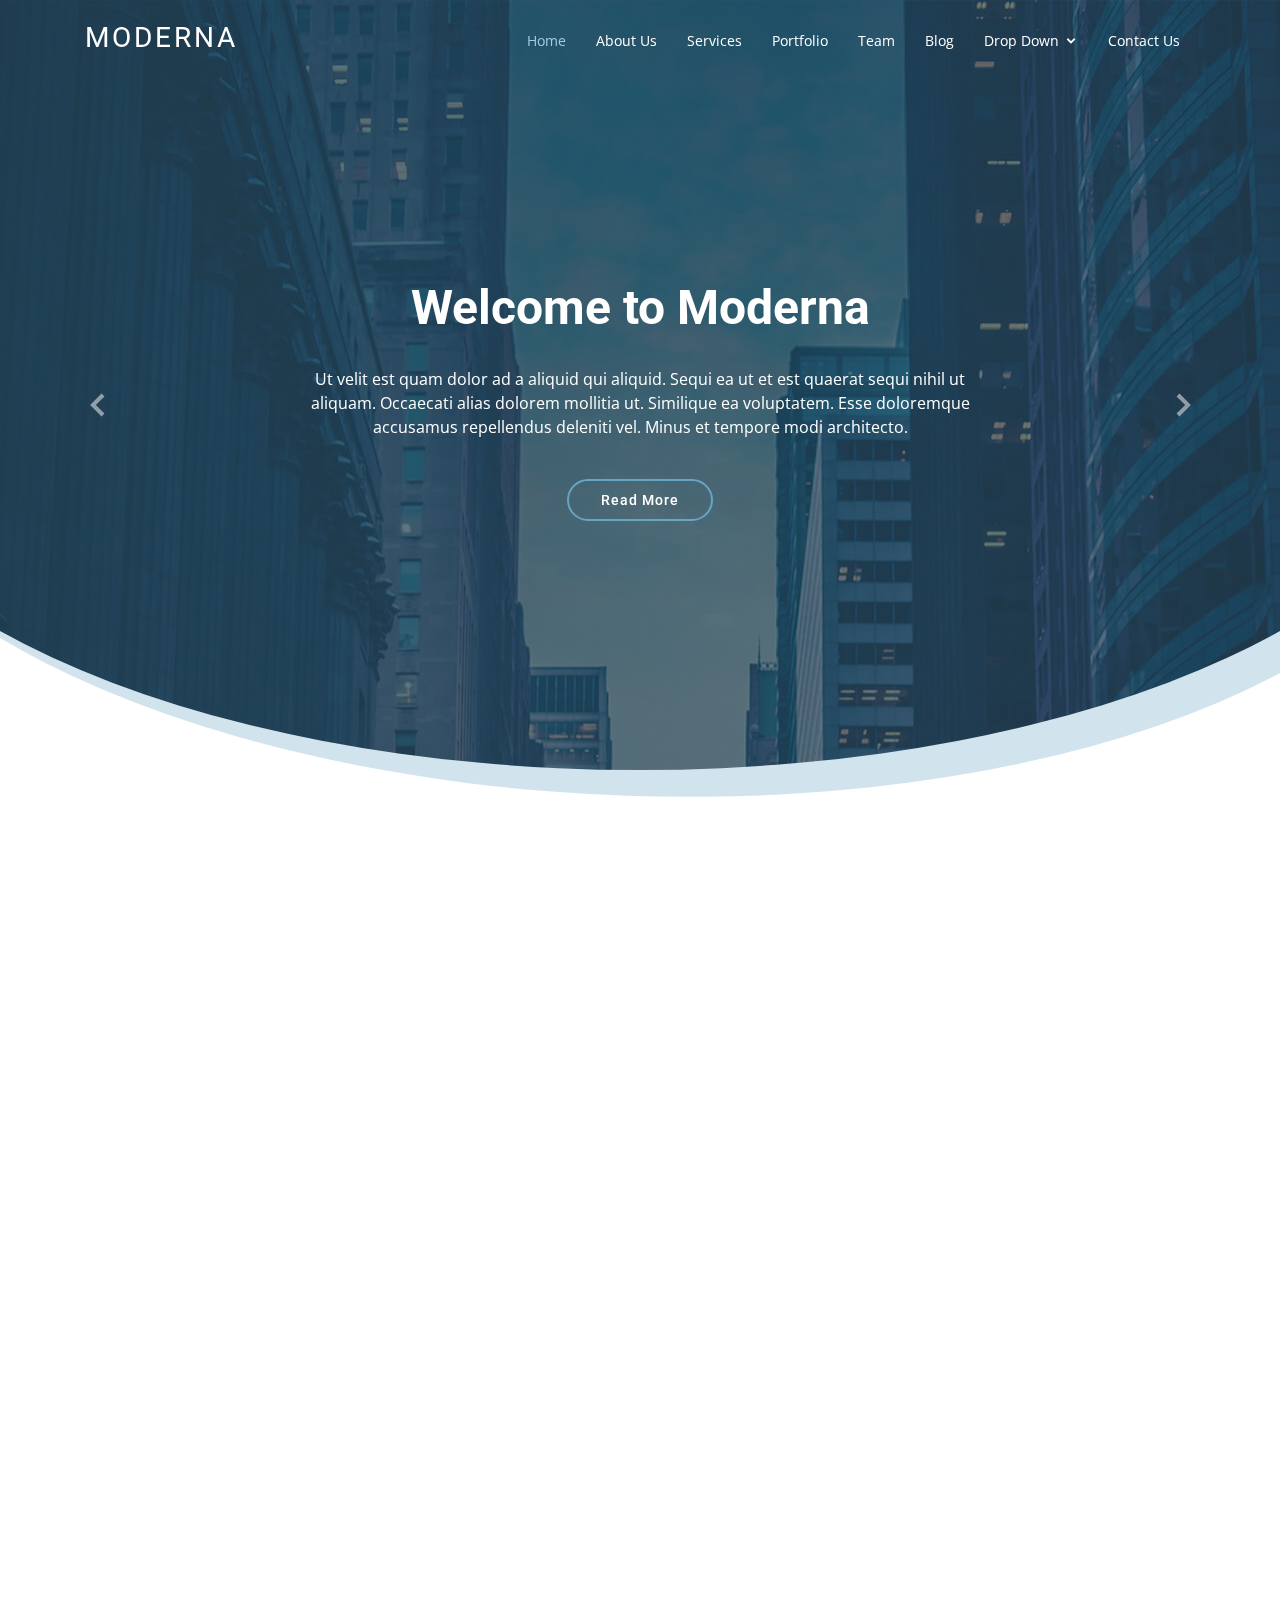
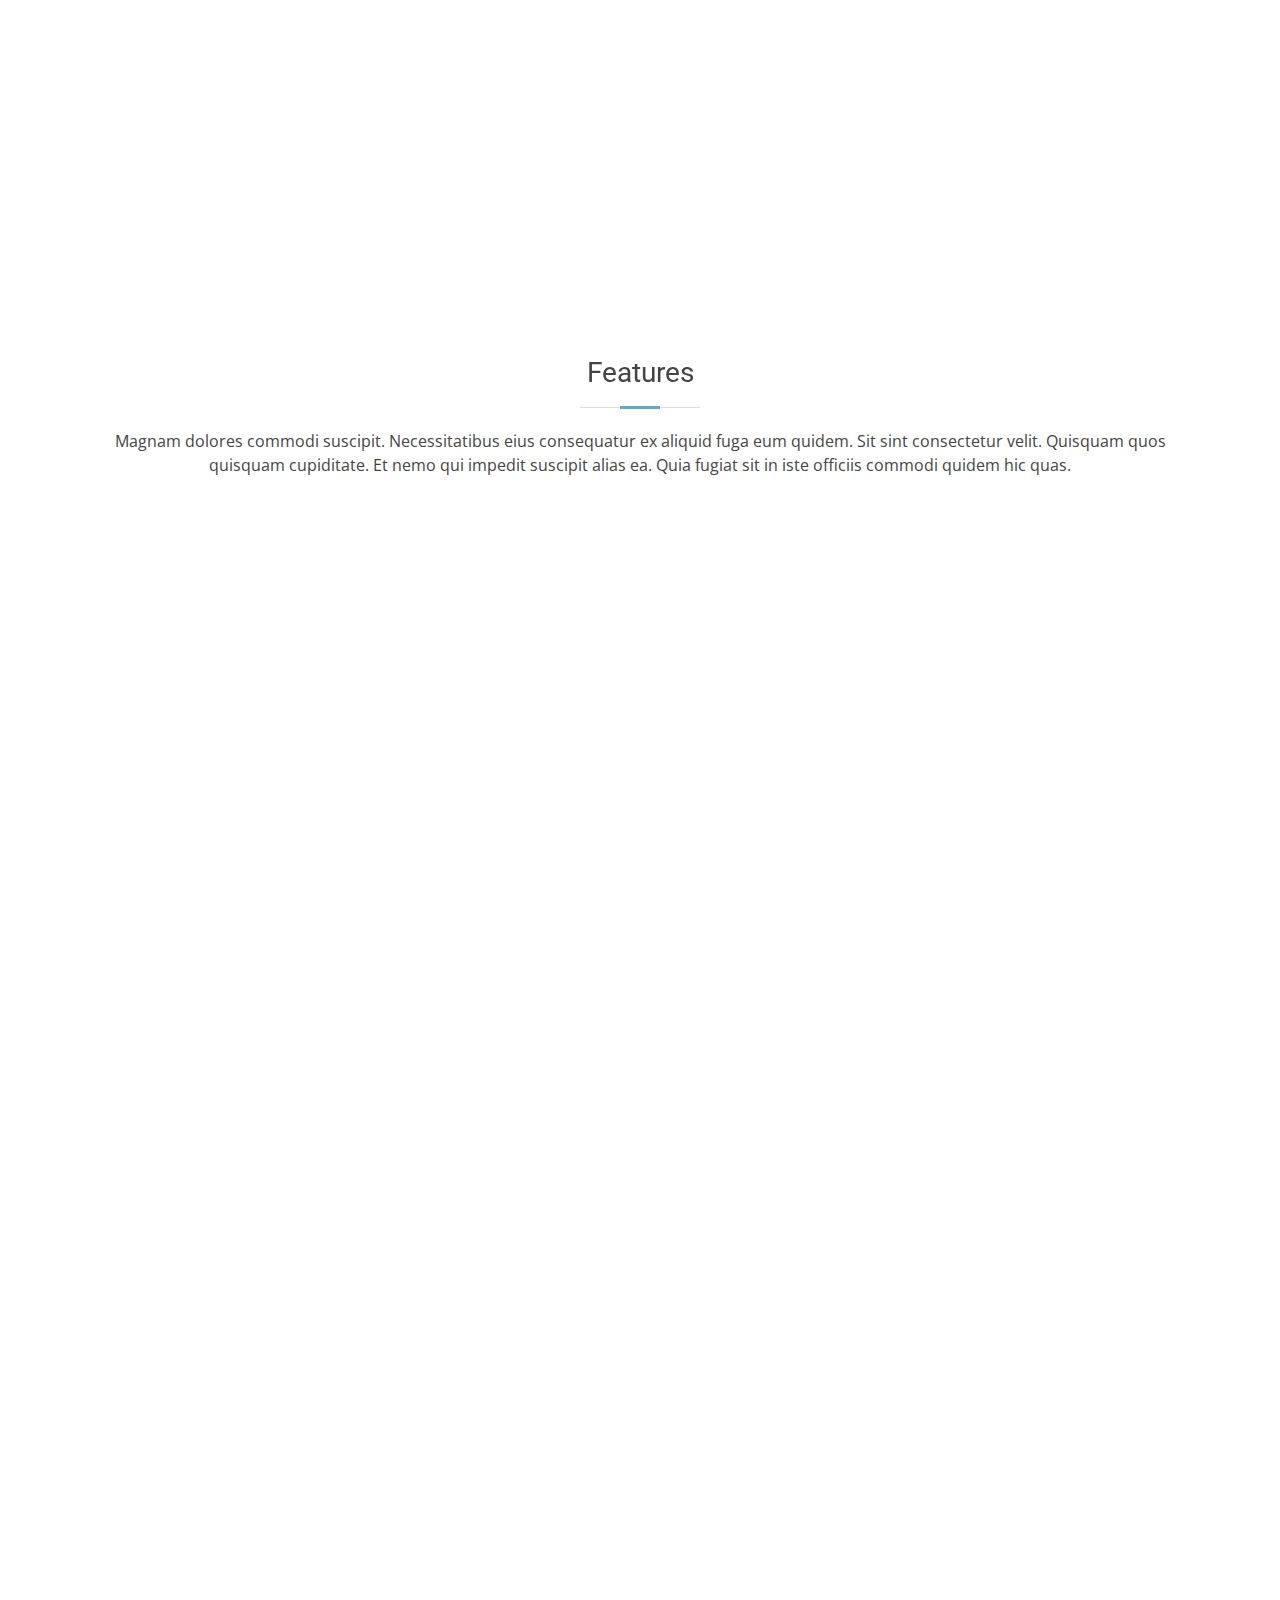
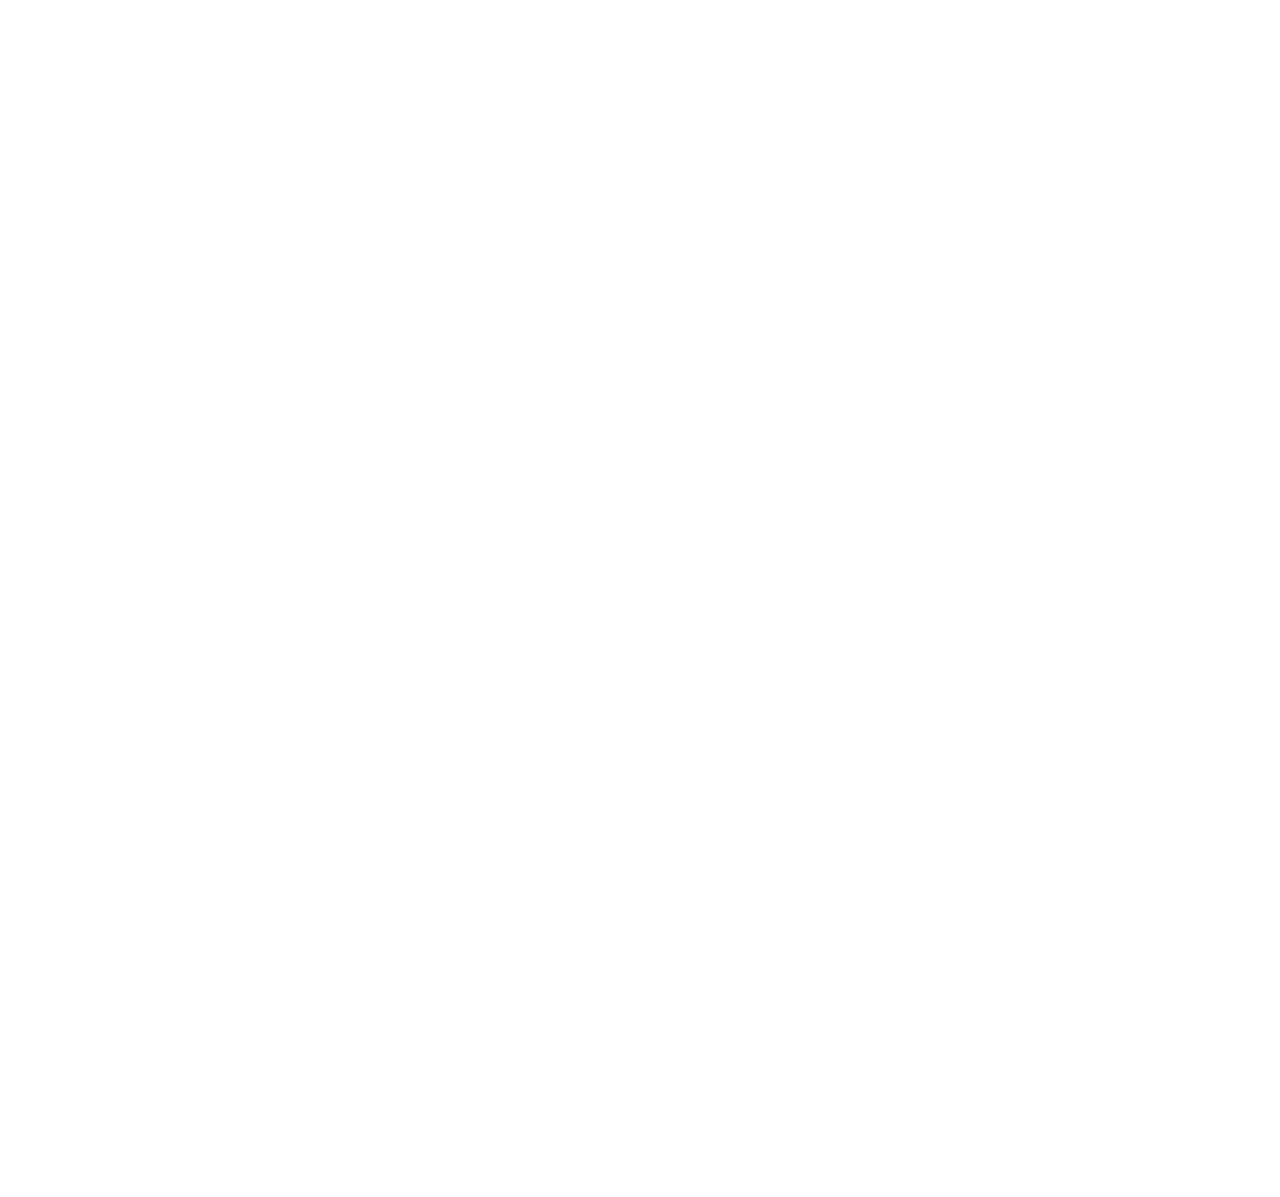
==== index.html @ 22f02e9f "first pitch" ====
<!DOCTYPE html>
<html lang="en">

<head>
  <meta charset="utf-8">
  <meta content="width=device-width, initial-scale=1.0" name="viewport">

  <title>Moderna Bootstrap Template - Index</title>
  <meta content="" name="description">
  <meta content="" name="keywords">

  <!-- Favicons -->
  <link href="assets/img/favicon.png" rel="icon">
  <link href="assets/img/apple-touch-icon.png" rel="apple-touch-icon">

  <!-- Google Fonts -->
  <link href="https://fonts.googleapis.com/css?family=Open+Sans:300,300i,400,400i,600,600i,700,700i|Roboto:300,300i,400,400i,500,500i,700,700i&display=swap" rel="stylesheet">

  <!-- Vendor CSS Files -->
  <link href="assets/vendor/bootstrap/css/bootstrap.min.css" rel="stylesheet">
  <link href="assets/vendor/animate.css/animate.min.css" rel="stylesheet">
  <link href="assets/vendor/icofont/icofont.min.css" rel="stylesheet">
  <link href="assets/vendor/boxicons/css/boxicons.min.css" rel="stylesheet">
  <link href="assets/vendor/venobox/venobox.css" rel="stylesheet">
  <link href="assets/vendor/owl.carousel/assets/owl.carousel.min.css" rel="stylesheet">
  <link href="assets/vendor/aos/aos.css" rel="stylesheet">

  <!-- Template Main CSS File -->
  <link href="assets/css/style.css" rel="stylesheet">

  <!-- =======================================================
  * Template Name: Moderna - v2.2.0
  * Template URL: https://bootstrapmade.com/free-bootstrap-template-corporate-moderna/
  * Author: BootstrapMade.com
  * License: https://bootstrapmade.com/license/
  ======================================================== -->
</head>

<body>

  <!-- ======= Header ======= -->
  <header id="header" class="fixed-top header-transparent">
    <div class="container">

      <div class="logo float-left">
        <h1 class="text-light"><a href="index.html"><span>Moderna</span></a></h1>
        <!-- Uncomment below if you prefer to use an image logo -->
        <!-- <a href="index.html"><img src="assets/img/logo.png" alt="" class="img-fluid"></a>-->
      </div>

      <nav class="nav-menu float-right d-none d-lg-block">
        <ul>
          <li class="active"><a href="index.html">Home</a></li>
          <li><a href="about.html">About Us</a></li>
          <li><a href="services.html">Services</a></li>
          <li><a href="portfolio.html">Portfolio</a></li>
          <li><a href="team.html">Team</a></li>
          <li><a href="blog.html">Blog</a></li>
          <li class="drop-down"><a href="">Drop Down</a>
            <ul>
              <li><a href="#">Drop Down 1</a></li>
              <li class="drop-down"><a href="#">Drop Down 2</a>
                <ul>
                  <li><a href="#">Deep Drop Down 1</a></li>
                  <li><a href="#">Deep Drop Down 2</a></li>
                  <li><a href="#">Deep Drop Down 3</a></li>
                  <li><a href="#">Deep Drop Down 4</a></li>
                  <li><a href="#">Deep Drop Down 5</a></li>
                </ul>
              </li>
              <li><a href="#">Drop Down 3</a></li>
              <li><a href="#">Drop Down 4</a></li>
              <li><a href="#">Drop Down 5</a></li>
            </ul>
          </li>
          <li><a href="contact.html">Contact Us</a></li>
        </ul>
      </nav><!-- .nav-menu -->

    </div>
  </header><!-- End Header -->

  <!-- ======= Hero Section ======= -->
  <section id="hero" class="d-flex justify-cntent-center align-items-center">
    <div id="heroCarousel" class="container carousel carousel-fade" data-ride="carousel">

      <!-- Slide 1 -->
      <div class="carousel-item active">
        <div class="carousel-container">
          <h2 class="animate__animated animate__fadeInDown">Welcome to <span>Moderna</span></h2>
          <p class="animate__animated animate__fadeInUp">Ut velit est quam dolor ad a aliquid qui aliquid. Sequi ea ut et est quaerat sequi nihil ut aliquam. Occaecati alias dolorem mollitia ut. Similique ea voluptatem. Esse doloremque accusamus repellendus deleniti vel. Minus et tempore modi architecto.</p>
          <a href="" class="btn-get-started animate__animated animate__fadeInUp">Read More</a>
        </div>
      </div>

      <!-- Slide 2 -->
      <div class="carousel-item">
        <div class="carousel-container">
          <h2 class="animate__animated animate__fadeInDown">Lorem Ipsum Dolor</h2>
          <p class="animate__animated animate__fadeInUp">Ut velit est quam dolor ad a aliquid qui aliquid. Sequi ea ut et est quaerat sequi nihil ut aliquam. Occaecati alias dolorem mollitia ut. Similique ea voluptatem. Esse doloremque accusamus repellendus deleniti vel. Minus et tempore modi architecto.</p>
          <a href="" class="btn-get-started animate__animated animate__fadeInUp">Read More</a>
        </div>
      </div>

      <!-- Slide 3 -->
      <div class="carousel-item">
        <div class="carousel-container">
          <h2 class="animate__animated animate__fadeInDown">Sequi ea ut et est quaerat</h2>
          <p class="animate__animated animate__fadeInUp">Ut velit est quam dolor ad a aliquid qui aliquid. Sequi ea ut et est quaerat sequi nihil ut aliquam. Occaecati alias dolorem mollitia ut. Similique ea voluptatem. Esse doloremque accusamus repellendus deleniti vel. Minus et tempore modi architecto.</p>
          <a href="" class="btn-get-started animate__animated animate__fadeInUp">Read More</a>
        </div>
      </div>

      <a class="carousel-control-prev" href="#heroCarousel" role="button" data-slide="prev">
        <span class="carousel-control-prev-icon bx bx-chevron-left" aria-hidden="true"></span>
        <span class="sr-only">Previous</span>
      </a>

      <a class="carousel-control-next" href="#heroCarousel" role="button" data-slide="next">
        <span class="carousel-control-next-icon bx bx-chevron-right" aria-hidden="true"></span>
        <span class="sr-only">Next</span>
      </a>

    </div>
  </section><!-- End Hero -->

  <main id="main">

    <!-- ======= Services Section ======= -->
    <section class="services">
      <div class="container">

        <div class="row">
          <div class="col-md-6 col-lg-3 d-flex align-items-stretch" data-aos="fade-up">
            <div class="icon-box icon-box-pink">
              <div class="icon"><i class="bx bxl-dribbble"></i></div>
              <h4 class="title"><a href="">Lorem Ipsum</a></h4>
              <p class="description">Voluptatum deleniti atque corrupti quos dolores et quas molestias excepturi sint occaecati cupiditate non provident</p>
            </div>
          </div>

          <div class="col-md-6 col-lg-3 d-flex align-items-stretch" data-aos="fade-up" data-aos-delay="100">
            <div class="icon-box icon-box-cyan">
              <div class="icon"><i class="bx bx-file"></i></div>
              <h4 class="title"><a href="">Sed ut perspiciatis</a></h4>
              <p class="description">Duis aute irure dolor in reprehenderit in voluptate velit esse cillum dolore eu fugiat nulla pariatur</p>
            </div>
          </div>

          <div class="col-md-6 col-lg-3 d-flex align-items-stretch" data-aos="fade-up" data-aos-delay="200">
            <div class="icon-box icon-box-green">
              <div class="icon"><i class="bx bx-tachometer"></i></div>
              <h4 class="title"><a href="">Magni Dolores</a></h4>
              <p class="description">Excepteur sint occaecat cupidatat non proident, sunt in culpa qui officia deserunt mollit anim id est laborum</p>
            </div>
          </div>

          <div class="col-md-6 col-lg-3 d-flex align-items-stretch" data-aos="fade-up" data-aos-delay="200">
            <div class="icon-box icon-box-blue">
              <div class="icon"><i class="bx bx-world"></i></div>
              <h4 class="title"><a href="">Nemo Enim</a></h4>
              <p class="description">At vero eos et accusamus et iusto odio dignissimos ducimus qui blanditiis praesentium voluptatum deleniti atque</p>
            </div>
          </div>

        </div>

      </div>
    </section><!-- End Services Section -->

    <!-- ======= Why Us Section ======= -->
    <section class="why-us section-bg" data-aos="fade-up" date-aos-delay="200">
      <div class="container">

        <div class="row">
          <div class="col-lg-6 video-box">
            <img src="assets/img/why-us.jpg" class="img-fluid" alt="">
            <a href="https://www.youtube.com/watch?v=jDDaplaOz7Q" class="venobox play-btn mb-4" data-vbtype="video" data-autoplay="true"></a>
          </div>

          <div class="col-lg-6 d-flex flex-column justify-content-center p-5">

            <div class="icon-box">
              <div class="icon"><i class="bx bx-fingerprint"></i></div>
              <h4 class="title"><a href="">Lorem Ipsum</a></h4>
              <p class="description">Voluptatum deleniti atque corrupti quos dolores et quas molestias excepturi sint occaecati cupiditate non provident</p>
            </div>

            <div class="icon-box">
              <div class="icon"><i class="bx bx-gift"></i></div>
              <h4 class="title"><a href="">Nemo Enim</a></h4>
              <p class="description">At vero eos et accusamus et iusto odio dignissimos ducimus qui blanditiis praesentium voluptatum deleniti atque</p>
            </div>

          </div>
        </div>

      </div>
    </section><!-- End Why Us Section -->

    <!-- ======= Features Section ======= -->
    <section class="features">
      <div class="container">

        <div class="section-title">
          <h2>Features</h2>
          <p>Magnam dolores commodi suscipit. Necessitatibus eius consequatur ex aliquid fuga eum quidem. Sit sint consectetur velit. Quisquam quos quisquam cupiditate. Et nemo qui impedit suscipit alias ea. Quia fugiat sit in iste officiis commodi quidem hic quas.</p>
        </div>

        <div class="row" data-aos="fade-up">
          <div class="col-md-5">
            <img src="assets/img/features-1.svg" class="img-fluid" alt="">
          </div>
          <div class="col-md-7 pt-4">
            <h3>Voluptatem dignissimos provident quasi corporis voluptates sit assumenda.</h3>
            <p class="font-italic">
              Lorem ipsum dolor sit amet, consectetur adipiscing elit, sed do eiusmod tempor incididunt ut labore et dolore
              magna aliqua.
            </p>
            <ul>
              <li><i class="icofont-check"></i> Ullamco laboris nisi ut aliquip ex ea commodo consequat.</li>
              <li><i class="icofont-check"></i> Duis aute irure dolor in reprehenderit in voluptate velit.</li>
            </ul>
          </div>
        </div>

        <div class="row" data-aos="fade-up">
          <div class="col-md-5 order-1 order-md-2">
            <img src="assets/img/features-2.svg" class="img-fluid" alt="">
          </div>
          <div class="col-md-7 pt-5 order-2 order-md-1">
            <h3>Corporis temporibus maiores provident</h3>
            <p class="font-italic">
              Lorem ipsum dolor sit amet, consectetur adipiscing elit, sed do eiusmod tempor incididunt ut labore et dolore
              magna aliqua.
            </p>
            <p>
              Ullamco laboris nisi ut aliquip ex ea commodo consequat. Duis aute irure dolor in reprehenderit in voluptate
              velit esse cillum dolore eu fugiat nulla pariatur. Excepteur sint occaecat cupidatat non proident, sunt in
              culpa qui officia deserunt mollit anim id est laborum
            </p>
          </div>
        </div>

        <div class="row" data-aos="fade-up">
          <div class="col-md-5">
            <img src="assets/img/features-3.svg" class="img-fluid" alt="">
          </div>
          <div class="col-md-7 pt-5">
            <h3>Sunt consequatur ad ut est nulla consectetur reiciendis animi voluptas</h3>
            <p>Cupiditate placeat cupiditate placeat est ipsam culpa. Delectus quia minima quod. Sunt saepe odit aut quia voluptatem hic voluptas dolor doloremque.</p>
            <ul>
              <li><i class="icofont-check"></i> Ullamco laboris nisi ut aliquip ex ea commodo consequat.</li>
              <li><i class="icofont-check"></i> Duis aute irure dolor in reprehenderit in voluptate velit.</li>
              <li><i class="icofont-check"></i> Facilis ut et voluptatem aperiam. Autem soluta ad fugiat.</li>
            </ul>
          </div>
        </div>

        <div class="row" data-aos="fade-up">
          <div class="col-md-5 order-1 order-md-2">
            <img src="assets/img/features-4.svg" class="img-fluid" alt="">
          </div>
          <div class="col-md-7 pt-5 order-2 order-md-1">
            <h3>Quas et necessitatibus eaque impedit ipsum animi consequatur incidunt in</h3>
            <p class="font-italic">
              Lorem ipsum dolor sit amet, consectetur adipiscing elit, sed do eiusmod tempor incididunt ut labore et dolore
              magna aliqua.
            </p>
            <p>
              Ullamco laboris nisi ut aliquip ex ea commodo consequat. Duis aute irure dolor in reprehenderit in voluptate
              velit esse cillum dolore eu fugiat nulla pariatur. Excepteur sint occaecat cupidatat non proident, sunt in
              culpa qui officia deserunt mollit anim id est laborum
            </p>
          </div>
        </div>

      </div>
    </section><!-- End Features Section -->

  </main><!-- End #main -->

  <!-- ======= Footer ======= -->
  <footer id="footer" data-aos="fade-up" data-aos-easing="ease-in-out" data-aos-duration="500">

    <div class="footer-newsletter">
      <div class="container">
        <div class="row">
          <div class="col-lg-6">
            <h4>Our Newsletter</h4>
            <p>Tamen quem nulla quae legam multos aute sint culpa legam noster magna</p>
          </div>
          <div class="col-lg-6">
            <form action="" method="post">
              <input type="email" name="email"><input type="submit" value="Subscribe">
            </form>
          </div>
        </div>
      </div>
    </div>

    <div class="footer-top">
      <div class="container">
        <div class="row">

          <div class="col-lg-3 col-md-6 footer-links">
            <h4>Useful Links</h4>
            <ul>
              <li><i class="bx bx-chevron-right"></i> <a href="#">Home</a></li>
              <li><i class="bx bx-chevron-right"></i> <a href="#">About us</a></li>
              <li><i class="bx bx-chevron-right"></i> <a href="#">Services</a></li>
              <li><i class="bx bx-chevron-right"></i> <a href="#">Terms of service</a></li>
              <li><i class="bx bx-chevron-right"></i> <a href="#">Privacy policy</a></li>
            </ul>
          </div>

          <div class="col-lg-3 col-md-6 footer-links">
            <h4>Our Services</h4>
            <ul>
              <li><i class="bx bx-chevron-right"></i> <a href="#">Web Design</a></li>
              <li><i class="bx bx-chevron-right"></i> <a href="#">Web Development</a></li>
              <li><i class="bx bx-chevron-right"></i> <a href="#">Product Management</a></li>
              <li><i class="bx bx-chevron-right"></i> <a href="#">Marketing</a></li>
              <li><i class="bx bx-chevron-right"></i> <a href="#">Graphic Design</a></li>
            </ul>
          </div>

          <div class="col-lg-3 col-md-6 footer-contact">
            <h4>Contact Us</h4>
            <p>
              A108 Adam Street <br>
              New York, NY 535022<br>
              United States <br><br>
              <strong>Phone:</strong> +1 5589 55488 55<br>
              <strong>Email:</strong> info@example.com<br>
            </p>

          </div>

          <div class="col-lg-3 col-md-6 footer-info">
            <h3>About Moderna</h3>
            <p>Cras fermentum odio eu feugiat lide par naso tierra. Justo eget nada terra videa magna derita valies darta donna mare fermentum iaculis eu non diam phasellus.</p>
            <div class="social-links mt-3">
              <a href="#" class="twitter"><i class="bx bxl-twitter"></i></a>
              <a href="#" class="facebook"><i class="bx bxl-facebook"></i></a>
              <a href="#" class="instagram"><i class="bx bxl-instagram"></i></a>
              <a href="#" class="linkedin"><i class="bx bxl-linkedin"></i></a>
            </div>
          </div>

        </div>
      </div>
    </div>

    <div class="container">
      <div class="copyright">
        &copy; Copyright <strong><span>Moderna</span></strong>. All Rights Reserved
      </div>
      <div class="credits">
        <!-- All the links in the footer should remain intact. -->
        <!-- You can delete the links only if you purchased the pro version. -->
        <!-- Licensing information: https://bootstrapmade.com/license/ -->
        <!-- Purchase the pro version with working PHP/AJAX contact form: https://bootstrapmade.com/free-bootstrap-template-corporate-moderna/ -->
        Designed by <a href="https://bootstrapmade.com/">BootstrapMade</a>
      </div>
    </div>
  </footer><!-- End Footer -->

  <a href="#" class="back-to-top"><i class="icofont-simple-up"></i></a>

  <!-- Vendor JS Files -->
  <script src="assets/vendor/jquery/jquery.min.js"></script>
  <script src="assets/vendor/bootstrap/js/bootstrap.bundle.min.js"></script>
  <script src="assets/vendor/jquery.easing/jquery.easing.min.js"></script>
  <script src="assets/vendor/php-email-form/validate.js"></script>
  <script src="assets/vendor/venobox/venobox.min.js"></script>
  <script src="assets/vendor/waypoints/jquery.waypoints.min.js"></script>
  <script src="assets/vendor/counterup/counterup.min.js"></script>
  <script src="assets/vendor/owl.carousel/owl.carousel.min.js"></script>
  <script src="assets/vendor/isotope-layout/isotope.pkgd.min.js"></script>
  <script src="assets/vendor/aos/aos.js"></script>

  <!-- Template Main JS File -->
  <script src="assets/js/main.js"></script>

</body>

</html>
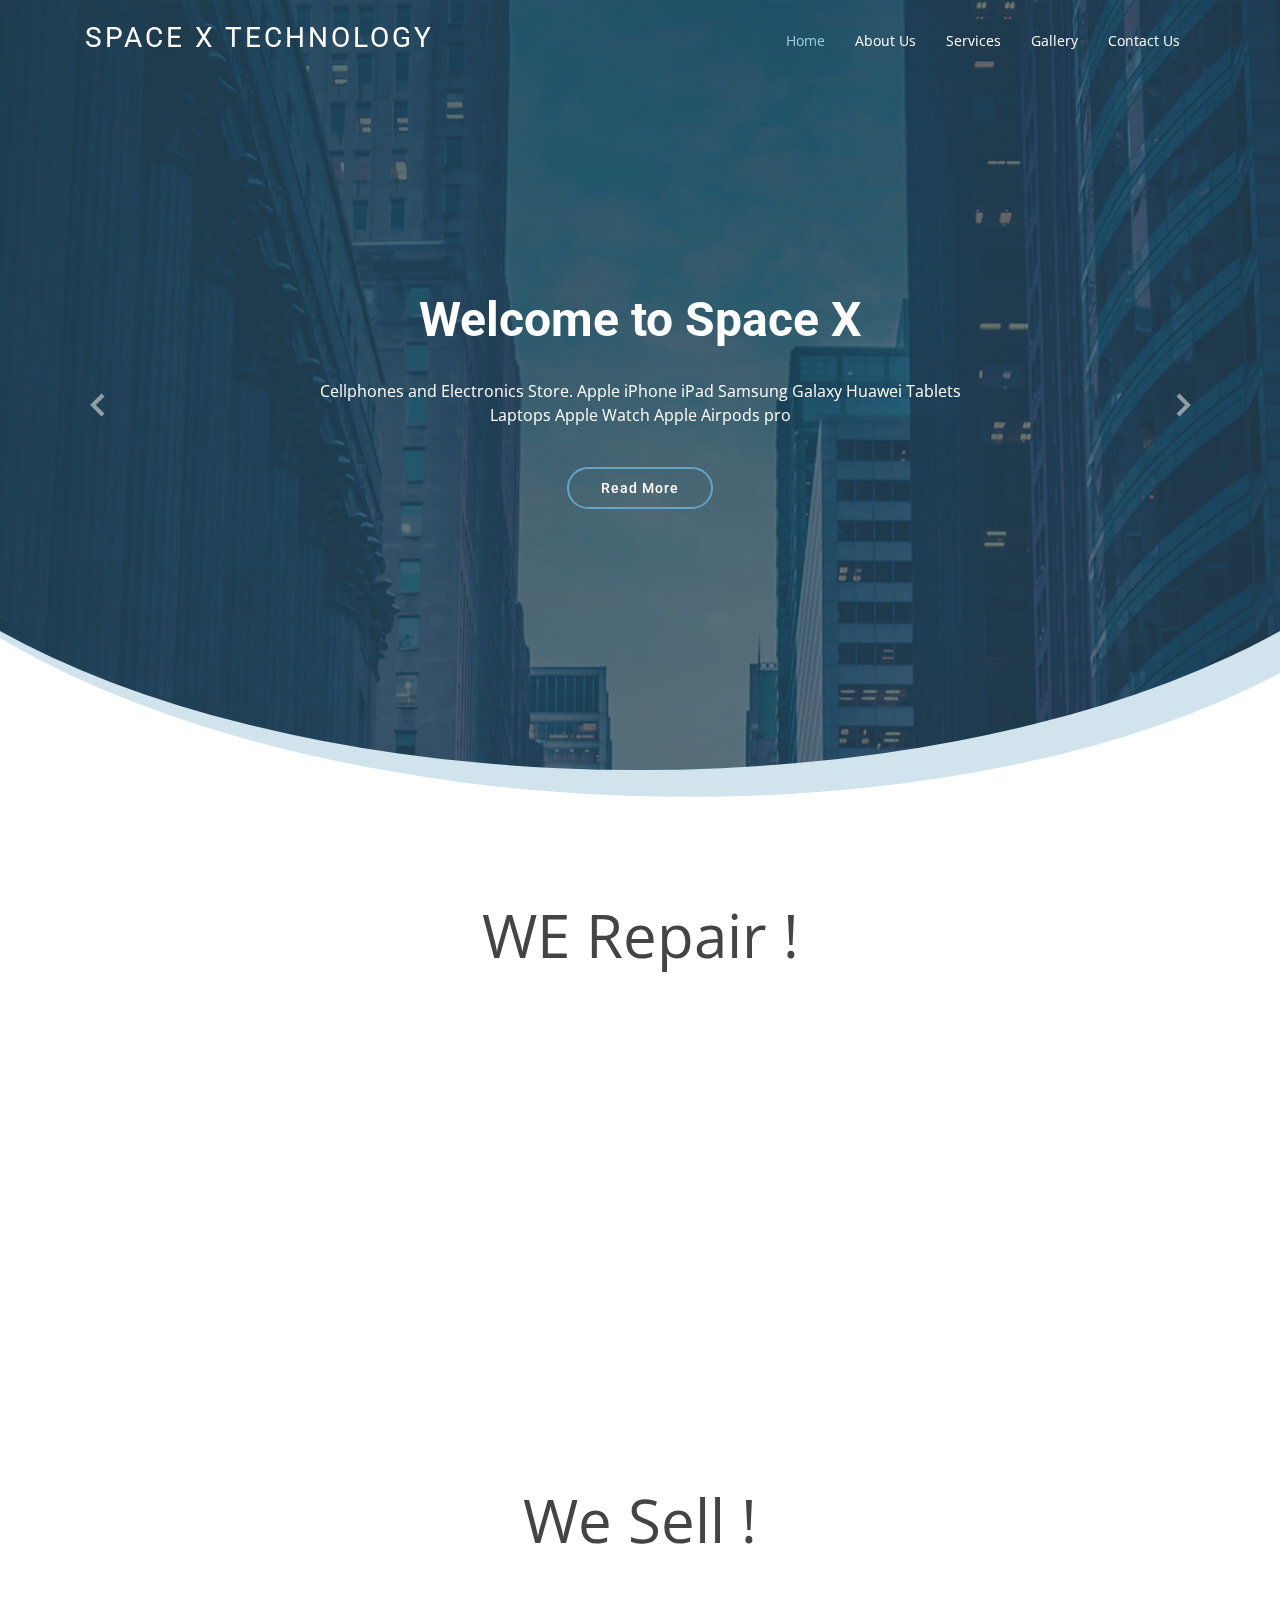
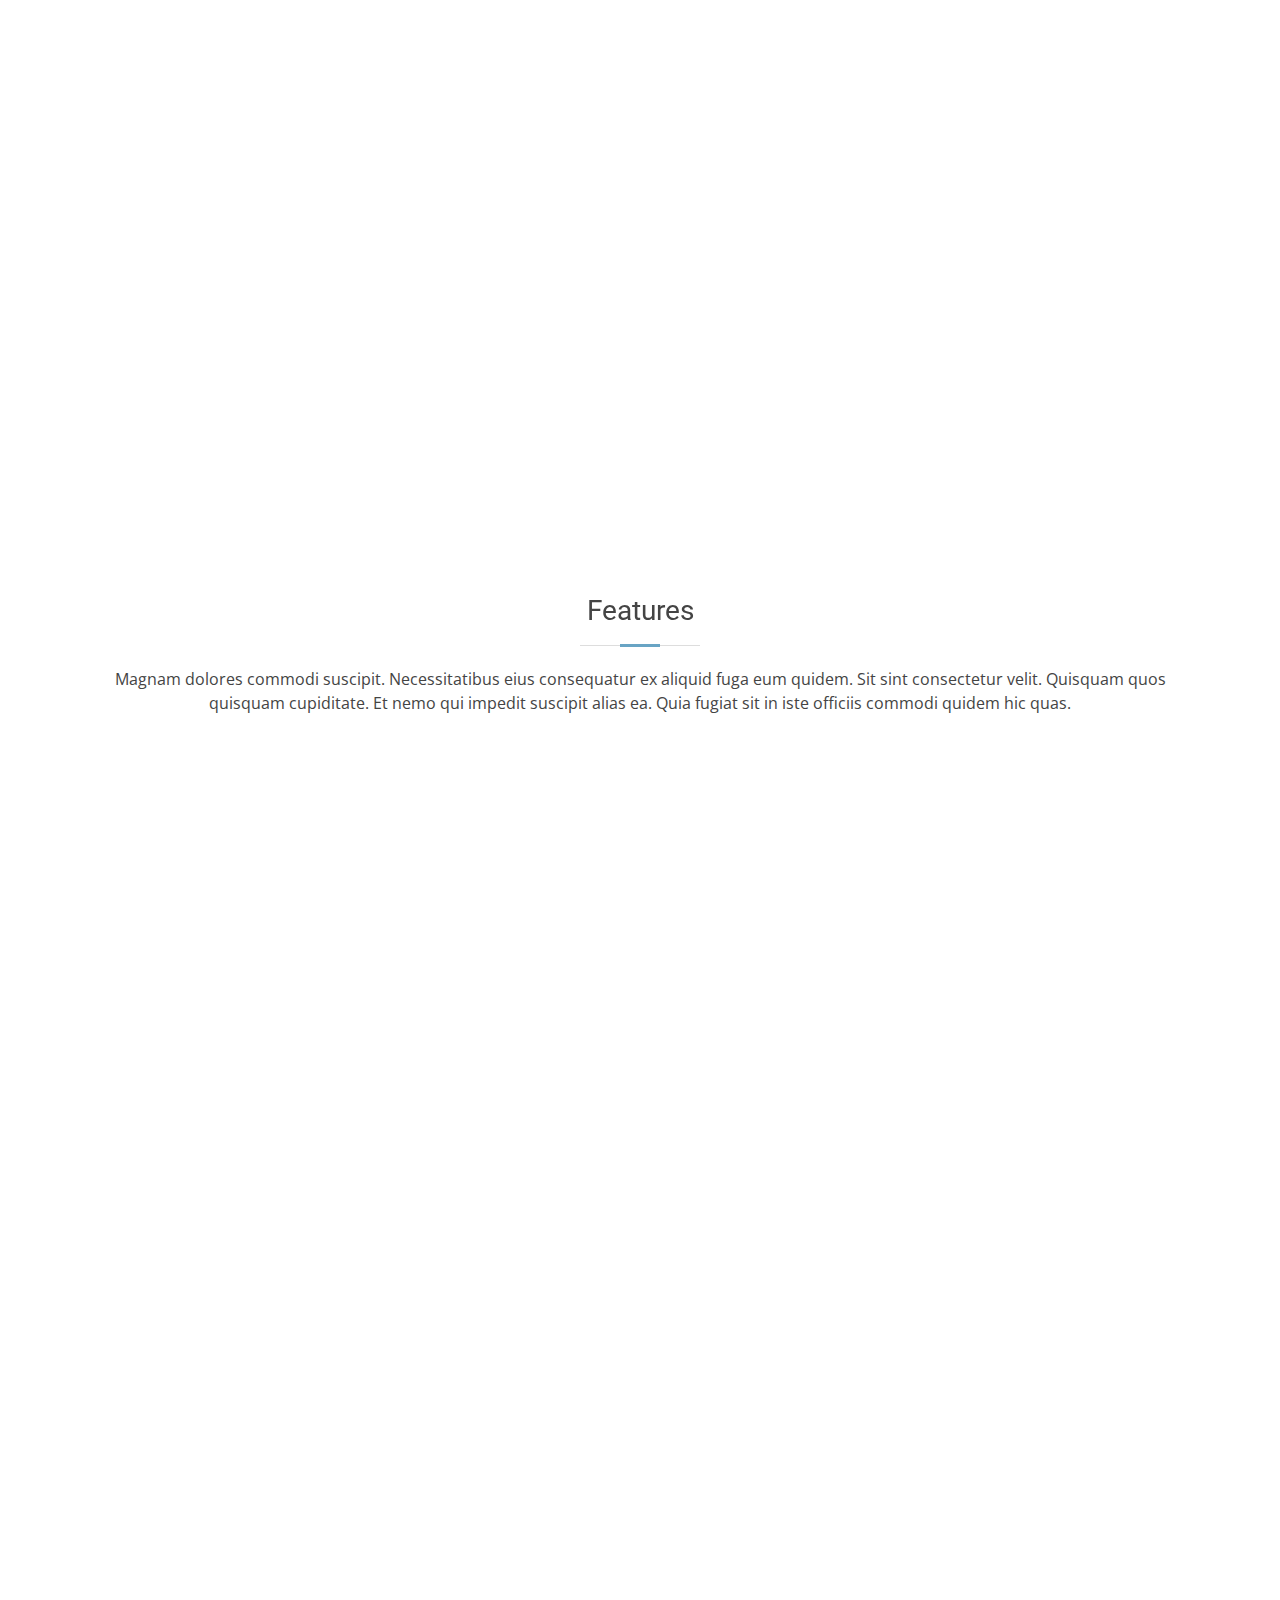
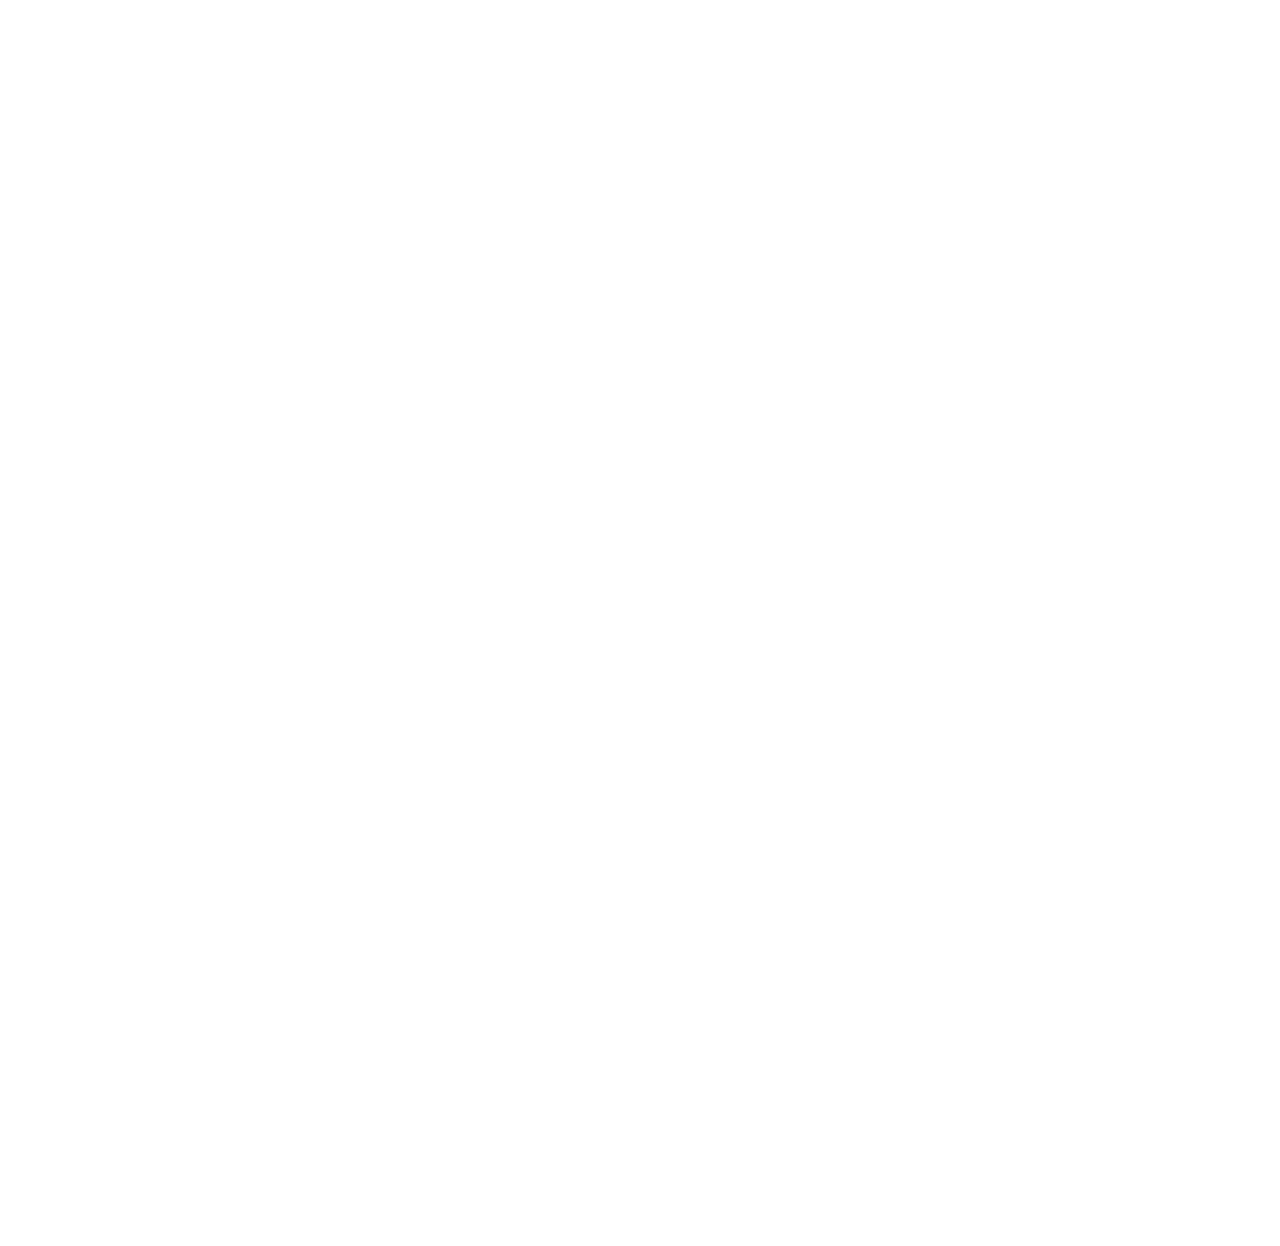
==== commit 1a5fe911: "second pitch" ====
--- a/index.html
+++ b/index.html
@@ -5,13 +5,15 @@
   <meta charset="utf-8">
   <meta content="width=device-width, initial-scale=1.0" name="viewport">
 
-  <title>Moderna Bootstrap Template - Index</title>
-  <meta content="" name="description">
-  <meta content="" name="keywords">
+  <title>Space X Tech Shop - Main</title>
+  <meta content="space x technology website, designed by fadi haddad 2020 with botstrap template" name="description">
+  <meta content="space x,  spacex, tech store, printers, cellphone,laptop,computers,lines,sim cards,hamra, hamra street" name="keywords">
 
   <!-- Favicons -->
-  <link href="assets/img/favicon.png" rel="icon">
-  <link href="assets/img/apple-touch-icon.png" rel="apple-touch-icon">
+  <link rel="apple-touch-icon" sizes="180x180" href="/apple-touch-icon.png">
+  <link rel="icon" type="image/png" sizes="32x32" href="/favicon-32x32.png">
+  <link rel="icon" type="image/png" sizes="16x16" href="/favicon-16x16.png">
+  <link rel="manifest" href="/site.webmanifest">
 
   <!-- Google Fonts -->
   <link href="https://fonts.googleapis.com/css?family=Open+Sans:300,300i,400,400i,600,600i,700,700i|Roboto:300,300i,400,400i,500,500i,700,700i&display=swap" rel="stylesheet">
@@ -28,12 +30,6 @@
   <!-- Template Main CSS File -->
   <link href="assets/css/style.css" rel="stylesheet">
 
-  <!-- =======================================================
-  * Template Name: Moderna - v2.2.0
-  * Template URL: https://bootstrapmade.com/free-bootstrap-template-corporate-moderna/
-  * Author: BootstrapMade.com
-  * License: https://bootstrapmade.com/license/
-  ======================================================== -->
 </head>
 
 <body>
@@ -43,7 +39,7 @@
     <div class="container">
 
       <div class="logo float-left">
-        <h1 class="text-light"><a href="index.html"><span>Moderna</span></a></h1>
+        <h1 class="text-light"><a href="index.html"><span>Space X Technology</span></a></h1>
         <!-- Uncomment below if you prefer to use an image logo -->
         <!-- <a href="index.html"><img src="assets/img/logo.png" alt="" class="img-fluid"></a>-->
       </div>
@@ -53,26 +49,7 @@
           <li class="active"><a href="index.html">Home</a></li>
           <li><a href="about.html">About Us</a></li>
           <li><a href="services.html">Services</a></li>
-          <li><a href="portfolio.html">Portfolio</a></li>
-          <li><a href="team.html">Team</a></li>
-          <li><a href="blog.html">Blog</a></li>
-          <li class="drop-down"><a href="">Drop Down</a>
-            <ul>
-              <li><a href="#">Drop Down 1</a></li>
-              <li class="drop-down"><a href="#">Drop Down 2</a>
-                <ul>
-                  <li><a href="#">Deep Drop Down 1</a></li>
-                  <li><a href="#">Deep Drop Down 2</a></li>
-                  <li><a href="#">Deep Drop Down 3</a></li>
-                  <li><a href="#">Deep Drop Down 4</a></li>
-                  <li><a href="#">Deep Drop Down 5</a></li>
-                </ul>
-              </li>
-              <li><a href="#">Drop Down 3</a></li>
-              <li><a href="#">Drop Down 4</a></li>
-              <li><a href="#">Drop Down 5</a></li>
-            </ul>
-          </li>
+          <li><a href="portfolio.html">Gallery</a></li>
           <li><a href="contact.html">Contact Us</a></li>
         </ul>
       </nav><!-- .nav-menu -->
@@ -87,8 +64,8 @@
       <!-- Slide 1 -->
       <div class="carousel-item active">
         <div class="carousel-container">
-          <h2 class="animate__animated animate__fadeInDown">Welcome to <span>Moderna</span></h2>
-          <p class="animate__animated animate__fadeInUp">Ut velit est quam dolor ad a aliquid qui aliquid. Sequi ea ut et est quaerat sequi nihil ut aliquam. Occaecati alias dolorem mollitia ut. Similique ea voluptatem. Esse doloremque accusamus repellendus deleniti vel. Minus et tempore modi architecto.</p>
+          <h2 class="animate__animated animate__fadeInDown">Welcome to <span>Space X</span></h2>
+          <p class="animate__animated animate__fadeInUp">Cellphones and Electronics Store. Apple iPhone iPad Samsung Galaxy Huawei Tablets Laptops Apple Watch Apple Airpods pro</p>
           <a href="" class="btn-get-started animate__animated animate__fadeInUp">Read More</a>
         </div>
       </div>
@@ -96,8 +73,8 @@
       <!-- Slide 2 -->
       <div class="carousel-item">
         <div class="carousel-container">
-          <h2 class="animate__animated animate__fadeInDown">Lorem Ipsum Dolor</h2>
-          <p class="animate__animated animate__fadeInUp">Ut velit est quam dolor ad a aliquid qui aliquid. Sequi ea ut et est quaerat sequi nihil ut aliquam. Occaecati alias dolorem mollitia ut. Similique ea voluptatem. Esse doloremque accusamus repellendus deleniti vel. Minus et tempore modi architecto.</p>
+          <h2 class="animate__animated animate__fadeInDown">Your first option in tech</h2>
+          <p class="animate__animated animate__fadeInUp">years of experience in tech-gadgets for every thing you need in technology. </p>
           <a href="" class="btn-get-started animate__animated animate__fadeInUp">Read More</a>
         </div>
       </div>
@@ -105,8 +82,9 @@
       <!-- Slide 3 -->
       <div class="carousel-item">
         <div class="carousel-container">
-          <h2 class="animate__animated animate__fadeInDown">Sequi ea ut et est quaerat</h2>
-          <p class="animate__animated animate__fadeInUp">Ut velit est quam dolor ad a aliquid qui aliquid. Sequi ea ut et est quaerat sequi nihil ut aliquam. Occaecati alias dolorem mollitia ut. Similique ea voluptatem. Esse doloremque accusamus repellendus deleniti vel. Minus et tempore modi architecto.</p>
+          <h2 class="animate__animated animate__fadeInDown">Top Repair Service</h2>
+          <p class="animate__animated animate__fadeInUp">Got a problem with your laptop, cellphone? We're here to help.<br>
+            Space X® Agents are your technology experts, ready to help with any issues you can throw at us.</p>
           <a href="" class="btn-get-started animate__animated animate__fadeInUp">Read More</a>
         </div>
       </div>
@@ -127,6 +105,7 @@
   <main id="main">
 
     <!-- ======= Services Section ======= -->
+    <p style="text-align:center;font-size:60px"> WE Repair !</p>
     <section class="services">
       <div class="container">
 
@@ -134,32 +113,32 @@
           <div class="col-md-6 col-lg-3 d-flex align-items-stretch" data-aos="fade-up">
             <div class="icon-box icon-box-pink">
               <div class="icon"><i class="bx bxl-dribbble"></i></div>
-              <h4 class="title"><a href="">Lorem Ipsum</a></h4>
-              <p class="description">Voluptatum deleniti atque corrupti quos dolores et quas molestias excepturi sint occaecati cupiditate non provident</p>
+              <h4 class="title"><a href="">Wide Options</a></h4>
+              <p class="description">our store feature the latest and greatest tech gadgets you may need in your daily life. whatever you need, we can get it for you.</p>
             </div>
           </div>
 
           <div class="col-md-6 col-lg-3 d-flex align-items-stretch" data-aos="fade-up" data-aos-delay="100">
             <div class="icon-box icon-box-cyan">
               <div class="icon"><i class="bx bx-file"></i></div>
-              <h4 class="title"><a href="">Sed ut perspiciatis</a></h4>
-              <p class="description">Duis aute irure dolor in reprehenderit in voluptate velit esse cillum dolore eu fugiat nulla pariatur</p>
+              <h4 class="title"><a href="">Affordable Rates</a></h4>
+              <p class="description">We work quickly and efficiently and stock many parts in house, meaning we can charge less than most device repair shops</p>
             </div>
           </div>
 
           <div class="col-md-6 col-lg-3 d-flex align-items-stretch" data-aos="fade-up" data-aos-delay="200">
             <div class="icon-box icon-box-green">
               <div class="icon"><i class="bx bx-tachometer"></i></div>
-              <h4 class="title"><a href="">Magni Dolores</a></h4>
-              <p class="description">Excepteur sint occaecat cupidatat non proident, sunt in culpa qui officia deserunt mollit anim id est laborum</p>
+              <h4 class="title"><a href="">Competitive Warranties</a></h4>
+              <p class="description">We protect your repairs with top-of-the-line warranties to guarantee you are never left on the hook for anything.</p>
             </div>
           </div>
 
           <div class="col-md-6 col-lg-3 d-flex align-items-stretch" data-aos="fade-up" data-aos-delay="200">
             <div class="icon-box icon-box-blue">
               <div class="icon"><i class="bx bx-world"></i></div>
-              <h4 class="title"><a href="">Nemo Enim</a></h4>
-              <p class="description">At vero eos et accusamus et iusto odio dignissimos ducimus qui blanditiis praesentium voluptatum deleniti atque</p>
+              <h4 class="title"><a href="">Very Fast Service</a></h4>
+              <p class="description">Our team is dedicated to helping you get back to your life fast. We will provide dedicated, efficient repairs no matter your needs.</p>
             </div>
           </div>
 
@@ -169,27 +148,28 @@
     </section><!-- End Services Section -->
 
     <!-- ======= Why Us Section ======= -->
+    <p style="text-align:center; font-size:60px;">We Sell !</p>
     <section class="why-us section-bg" data-aos="fade-up" date-aos-delay="200">
       <div class="container">
 
         <div class="row">
           <div class="col-lg-6 video-box">
-            <img src="assets/img/why-us.jpg" class="img-fluid" alt="">
-            <a href="https://www.youtube.com/watch?v=jDDaplaOz7Q" class="venobox play-btn mb-4" data-vbtype="video" data-autoplay="true"></a>
+            <img src="assets/img/tech-bg.jpg" class="img-fluid" alt="">
           </div>
 
           <div class="col-lg-6 d-flex flex-column justify-content-center p-5">
 
             <div class="icon-box">
               <div class="icon"><i class="bx bx-fingerprint"></i></div>
-              <h4 class="title"><a href="">Lorem Ipsum</a></h4>
-              <p class="description">Voluptatum deleniti atque corrupti quos dolores et quas molestias excepturi sint occaecati cupiditate non provident</p>
+              <h4 class="title"><a href="">Wide Options</a></h4>
+              <p class="description">our store feature the latest and greatest tech gadgets you may need in your daily life. whatever you need, we can get it for you.</p>
             </div>
 
             <div class="icon-box">
               <div class="icon"><i class="bx bx-gift"></i></div>
-              <h4 class="title"><a href="">Nemo Enim</a></h4>
-              <p class="description">At vero eos et accusamus et iusto odio dignissimos ducimus qui blanditiis praesentium voluptatum deleniti atque</p>
+              <h4 class="title"><a href="">other services</a></h4>
+              <p class="description">We provide a wide range of products and services to choose from, you're sure to find exactly what you're looking for! If you require assistance, our qualified team will provide you with expert guidance.
+                We're looking forward to work with you!</p>
             </div>
 
           </div>
@@ -283,63 +263,37 @@
   <!-- ======= Footer ======= -->
   <footer id="footer" data-aos="fade-up" data-aos-easing="ease-in-out" data-aos-duration="500">
 
-    <div class="footer-newsletter">
-      <div class="container">
-        <div class="row">
-          <div class="col-lg-6">
-            <h4>Our Newsletter</h4>
-            <p>Tamen quem nulla quae legam multos aute sint culpa legam noster magna</p>
-          </div>
-          <div class="col-lg-6">
-            <form action="" method="post">
-              <input type="email" name="email"><input type="submit" value="Subscribe">
-            </form>
-          </div>
-        </div>
-      </div>
-    </div>
-
-    <div class="footer-top">
+      <div class="footer-top">
       <div class="container">
         <div class="row">
 
           <div class="col-lg-3 col-md-6 footer-links">
             <h4>Useful Links</h4>
             <ul>
-              <li><i class="bx bx-chevron-right"></i> <a href="#">Home</a></li>
-              <li><i class="bx bx-chevron-right"></i> <a href="#">About us</a></li>
-              <li><i class="bx bx-chevron-right"></i> <a href="#">Services</a></li>
-              <li><i class="bx bx-chevron-right"></i> <a href="#">Terms of service</a></li>
-              <li><i class="bx bx-chevron-right"></i> <a href="#">Privacy policy</a></li>
+              <li><i class="bx bx-chevron-right"></i> <a href="index.html">Home</a></li>
+            <li><i class="bx bx-chevron-right"></i> <a href="about.html">About us</a></li>
+            <li><i class="bx bx-chevron-right"></i> <a href="services.html">Services</a></li>
+              <li><i class="bx bx-chevron-right"></i> <a href="about.html#location">Location</a></li>
             </ul>
           </div>
 
-          <div class="col-lg-3 col-md-6 footer-links">
-            <h4>Our Services</h4>
-            <ul>
-              <li><i class="bx bx-chevron-right"></i> <a href="#">Web Design</a></li>
-              <li><i class="bx bx-chevron-right"></i> <a href="#">Web Development</a></li>
-              <li><i class="bx bx-chevron-right"></i> <a href="#">Product Management</a></li>
-              <li><i class="bx bx-chevron-right"></i> <a href="#">Marketing</a></li>
-              <li><i class="bx bx-chevron-right"></i> <a href="#">Graphic Design</a></li>
-            </ul>
-          </div>
-
-          <div class="col-lg-3 col-md-6 footer-contact">
+           <div class="col-lg-3 col-md-6 footer-contact">
             <h4>Contact Us</h4>
             <p>
-              A108 Adam Street <br>
-              New York, NY 535022<br>
-              United States <br><br>
-              <strong>Phone:</strong> +1 5589 55488 55<br>
-              <strong>Email:</strong> info@example.com<br>
+              Hamra main street<br>
+              Beirut<br>
+              Lebanon <br><br>
+              <strong>Phone:</strong> +961 12345678<br>
+              <strong>Email:</strong> info@spacex.com<br>
             </p>
 
           </div>
 
           <div class="col-lg-3 col-md-6 footer-info">
-            <h3>About Moderna</h3>
-            <p>Cras fermentum odio eu feugiat lide par naso tierra. Justo eget nada terra videa magna derita valies darta donna mare fermentum iaculis eu non diam phasellus.</p>
+            <h3>Social Media</h3>
+            <p>You can follow us on our social media platforms.<br>
+              We'd be happy to hear from you
+            </p>
             <div class="social-links mt-3">
               <a href="#" class="twitter"><i class="bx bxl-twitter"></i></a>
               <a href="#" class="facebook"><i class="bx bxl-facebook"></i></a>
@@ -348,20 +302,25 @@
             </div>
           </div>
 
+          <div class="col-lg-3 col-md-6 footer-info">
+            <h3>About designer</h3>
+            <p>Website was designed by Fadi Haddad, for Space X Technology, You can contact the developer on this number <br> +961-81951577</p>
+            <div class="social-links mt-3">
+           </div>
+          </div>
+
         </div>
       </div>
     </div>
 
     <div class="container">
       <div class="copyright">
-        &copy; Copyright <strong><span>Moderna</span></strong>. All Rights Reserved
+        &copy; Copyright <strong><span>2020</span></strong>. All Rights Reserved
       </div>
       <div class="credits">
         <!-- All the links in the footer should remain intact. -->
-        <!-- You can delete the links only if you purchased the pro version. -->
-        <!-- Licensing information: https://bootstrapmade.com/license/ -->
-        <!-- Purchase the pro version with working PHP/AJAX contact form: https://bootstrapmade.com/free-bootstrap-template-corporate-moderna/ -->
-        Designed by <a href="https://bootstrapmade.com/">BootstrapMade</a>
+        
+      Designed with <a href="https://bootstrapmade.com/">BootstrapMade</a>
       </div>
     </div>
   </footer><!-- End Footer -->
--- a/assets/css/style.css
+++ b/assets/css/style.css
@@ -2353,3 +2353,20 @@
 #footer .credits a {
   color: #a2cce3;
 }
+
+
+.map-container{
+overflow:hidden;
+padding-bottom:56.25%;
+position:relative;
+height:0;
+}
+.map-container iframe{
+border: 1px solid  ;
+box-shadow: 5px 10px 18px #888888;
+left:5%;
+top:0;
+height:80%;
+width:90%;
+position:absolute;
+}